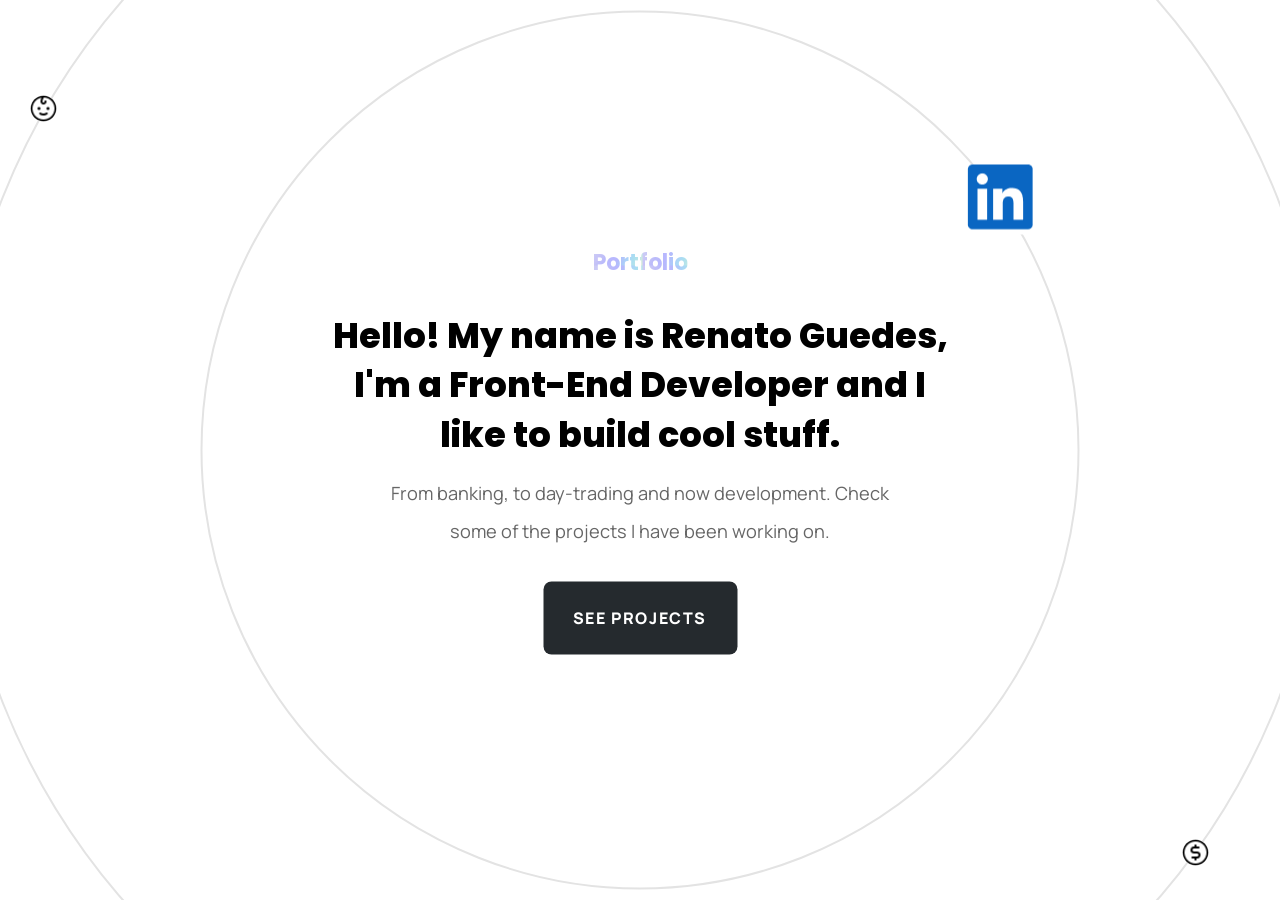
==== index.html @ 3623acf3 "Initial new version" ====
<!DOCTYPE html>
<html lang="en">
  <head>
    <meta charset="UTF-8" />
    <meta http-equiv="X-UA-Compatible" content="IE=edge" />
    <meta name="viewport" content="width=device-width, initial-scale=1.0" />
    <link rel="stylesheet" href="./style.css" type="text/css" />
    <script src="./index.js" defer></script>
    <title>Portfolio</title>
  </head>
  <body>
    <main class="content">
      <div class="circle-three"></div>
      <div class="circle-two">
        <div class="experience-details" id="experienceDetails">
          <h3>
            <span>Eight years of experience<br /></span>
            <span>with financial market</span>
          </h3>
          <p>
            <span>Slowly stepping out due to the high<br /></span>
            <span>volatility and risk involved, searching for a<br /></span>
            <span>better balanced lifestyle.</span>
          </p>
        </div>
      </div>
      <div class="circle-one">
        <div class="information">
          <h3 class="portfolio-name">Portfolio</h3>
          <h1 class="presentation">
            <span
              >Hello! My name is Renato <br class="responsive" />
              Guedes,<br class="break-line-desktop"
            /></span>
            <span
              >I'm a Front-End <br class="responsive" />
              Developer and I <br class="break-line-desktop"
            /></span>
            <span
              >like to <br class="responsive" />
              build cool stuff.</span
            >
          </h1>
          <p class="description">
            <span
              >From banking, to day-trading and now development.
              <br class="responsive" />
              Check <br class="break-line-desktop"
            /></span>
            <span>some of the projects I have been working on.</span>
          </p>
          <div class="show-projects" id="showProjects">
            <a href="./projects.html"> SEE PROJECTS </a>
            <div class="shiny"></div>
          </div>
        </div>
        <a
          target="_blank"
          class="linkedin-icon"
          href="https://www.linkedin.com/in/renato-guedes-7a7aba116/"
        >
          <img src="./images/linkedin-icon.png" alt="linkedin icon colored" />
        </a>
        <img src="./images/baby.png" alt="baby face draw" class="baby-face" />
        <img
          src="./images/dollar-sign.png"
          id="dollarSign"
          alt="dollar sign draw"
          class="dollar-sign"
        />
        <a
          target="_blank"
          class="linkedin-draw"
          href="https://www.linkedin.com/in/renato-guedes-7a7aba116/"
        >
          <img src="./images/linkedin.png" alt="linkedin icon draw" />
        </a>
      </div>
    </main>
  </body>
</html>
---- style.css ----
@import url('https://fonts.googleapis.com/css2?family=Manrope:wght@400;800&family=Poppins:wght@400;700;800&display=swap');

* {
  margin: 0;
  padding: 0;
  box-sizing: border-box;
}

body {
  position: relative;
  overflow: hidden;
}

.content {
  display: flex;
  justify-content: center;
  align-items: center;
  position: relative;
}

.circle-one {
  box-sizing: border-box;
  position: fixed;
  width: 879px;
  height: 879px;
  text-align: center;
  display: flex;
  flex-direction: column;
  justify-content: center;
  align-items: center;
  border: 2px solid #E3E3E3;
  border-radius: 50%;
  padding: 2rem;
  top: 50%;
  left: 50%;
  transform: translate(-50%, -50%);
}

.circle-one h3 {
  font-size: 1.353rem;
  font-size: clamp(1.353rem, 1.3476rem + 0.026999999999999913vw, 1.38rem);
  margin-bottom: 2rem;
  background-image: url(./images/portfolio-image.png);
  color: transparent;
  -webkit-background-clip: text;
  -moz-background-clip: text;
  background-clip: text;
  font-family: 'Poppins', sans-serif;
  font-style: normal;
  font-weight: 700;
  line-height: 33px;
}

.circle-one h1 {
  font-size: 1.4875rem;
  font-size: clamp(1.4875rem, 1.2550000000000001rem + 1.1624999999999999vw, 2.65rem);
  font-family: 'Poppins', sans-serif;
  font-weight: 800;
  font-style: normal;
  line-height: 1.4206;
  margin-bottom: 1rem;
}

.circle-one p {
  font-size: 0.7788rem;
  font-size: clamp(0.7788rem, 0.65856rem + 0.6011999999999998vw, 1.38rem);
  margin-bottom: 2rem;
  font-family: 'Manrope', sans-serif;
  font-style: normal;
  font-weight: 400;
  line-height: 2.0579;
  color: #000000;
  opacity: 0.6;
}

.information {
  display: flex;
  flex-direction: column;
  justify-content: center;
  align-items: center;
}

div.show-projects {
  position: relative;
  text-align: center;
  vertical-align: middle;
  width: 194px;
  height: 73px;
  cursor: pointer;
  color: white;
  background-color: #252A2E;
  border: none;
  border-radius: 8px;
  font-family: 'Manrope', sans-serif;
  font-size: 16px;
  font-weight: 800;
  line-height: 53px;
  letter-spacing: 0.1em;
  cursor: pointer;
  display: flex;
  justify-content: center;
  align-items: center;
  overflow: hidden;
}

.shiny {
  position: absolute;
  width: 100px;
  height: 400px;
  top: -300px;
  left: -20px;
  background: rgba(255, 255, 255, 0.6);
  transform: rotate(45deg);
  transition: 450ms;
}

.show-projects:hover .shiny {
  top: -30px;
  left: 120px;
}

.show-projects a {
  color: inherit;
  text-decoration: none;
}

.circle-two {
  box-sizing: border-box;
  position: fixed;
  width: 1373px;
  height: 1373px;
  display: flex;
  justify-content: center;
  align-items: center;
  border: 2px solid #E3E3E3;
  border-radius: 50%;
  top: 50%;
  left: 50%;
  transform: translate(-50%, -50%);
}

.circle-three {
  box-sizing: border-box;
  position: fixed;
  width: 1935px;
  height: 1935px;
  display: flex;
  justify-content: center;
  align-items: center;
  border: 2px solid #E3E3E3;
  border-radius: 50%;
  top: 50%;
  left: 50%;
  transform: translate(-50%, -50%);
}

br.responsive {
  display: none;
}

img.baby-face {
  position: fixed;
  top: 11%;
  left: -18.2%;
  transform: translate(-50%, -50%);
  background-color: white;
  border-radius: 50%;
}

img.dollar-sign {
  position: fixed;
  top: 96%;
  left: 113.5%;
  transform: translate(-50%, -50%);
  background-color: white;
  border-radius: 50%;
}

a.linkedin-draw {
  display: none;
}


a.linkedin-icon {
  position: fixed;
  top: 21.4%;
  left: 91.2%;
  transform: translate(-50%, -50%);
  background-color: white;
  background-image: url('https://www.linkedin.com/in/renato-guedes-7a7aba116/');
}

.experience-details {
  background-image: url(./images/details-image.png);
  position: fixed;
  top: 70%;
  left: 80.9%;
  transform: translate(-50%, -50%);
  transform: scale(0);
  width: 272px;
  height: 110.28px;
  display: flex;
  flex-direction: column;
  justify-content: center;
  transition: 500ms;
}

.experience-details.active {
  transform: scale(1);
}

.experience-details h3 {
  font-family: 'Poppins';
  font-style: normal;
  font-weight: 800;
  font-size: 14px;
  line-height: 18px;
  text-align: center;
  color: black;
  margin-bottom: 6px;

}

.experience-details p {
  font-family: 'Manrope';
  font-style: normal;
  font-weight: 400;
  font-size: 10px;
  line-height: 14px;
  text-align: center;
  color: black;
  opacity: 0.6; 
}

.placeholders {
  display: none;
}

.transition-fade {
  opacity: 1;
  transition: 300ms;
}

html.is-animating .transition-fade {
  opacity: 0;
}


@media all and (max-width: 650px) {

  body {
    position: relative;
    overflow: hidden;
  }

  .circle-one {
    width: 535.85px;
    height: 535.85px;
    border: 1.21923px solid #E3E3E3;
  }

  .circle-one h3 {
    font-size: 1.353rem;
  }

  .circle-one h1 {
    font-size: 1.4875rem;
    line-height: 30px;
  }

  .circle-one p {
    font-size: 0.7788rem;
    line-height: 23px;
  }

  .circle-two {
    width: 837px;
    height: 837px;
    border: 1.21923px solid #E3E3E3;
  }

  .circle-three {
    transform: translate(-50%, -50%) scale(0);
  }

  br.responsive {
    display: inline-block;
  }

  br.break-line-desktop {
    display: none;
  }

  div.show-projects {
    width: 110px;
    height: 43px;
    font-size: 9.06511px;
    line-height: 30px;
    letter-spacing: 0.1em;
  }

  img.baby-face {
    top: 99.8%;
    left: 40.5%;
    background-color: white;
  }

  img.dollar-sign {
    top: 99.8%;
    left: 50%;
    background-color: white;
  }

  a.linkedin-draw {
    display: inline;
    position: fixed;
    transform: translate(-50%, -50%);
    background-color: white;
    border-radius: 50%;
    top: 99.8%;
    left: 59.5%;
  }

  a.linkedin-icon {
    display: none;
  }

  .experience-details {
    display: none;
  }

}
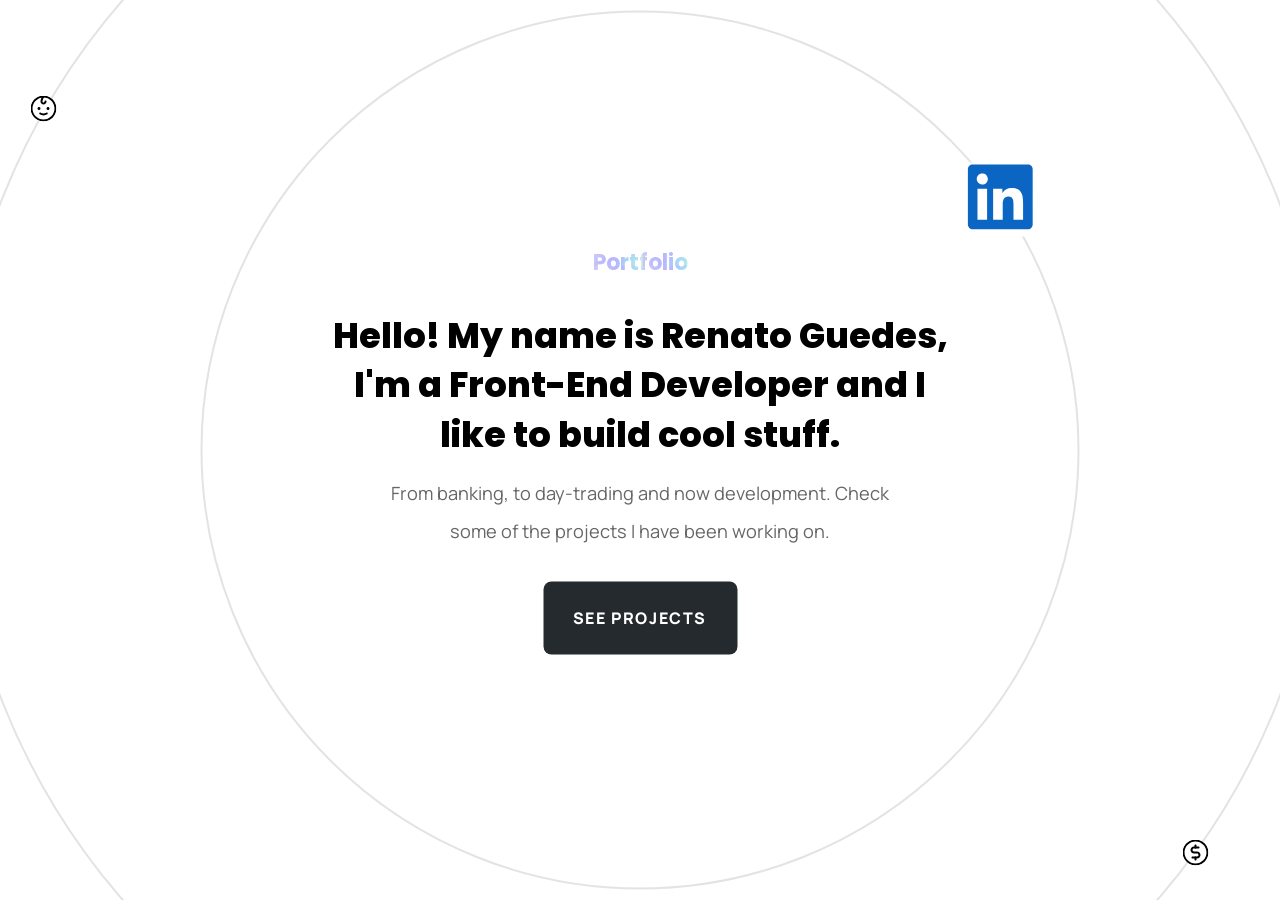
==== commit 8447cb37: "Replace png files for svg files" ====
--- a/index.html
+++ b/index.html
@@ -59,11 +59,11 @@
           class="linkedin-icon"
           href="https://www.linkedin.com/in/renato-guedes-7a7aba116/"
         >
-          <img src="./images/linkedin-icon.png" alt="linkedin icon colored" />
+          <img src="./images/linkedin-icon.svg" alt="linkedin icon colored" />
         </a>
-        <img src="./images/baby.png" alt="baby face draw" class="baby-face" />
+        <img src="./images/baby.svg" alt="baby face draw" class="baby-face" />
         <img
-          src="./images/dollar-sign.png"
+          src="./images/dollar-sign.svg"
           id="dollarSign"
           alt="dollar sign draw"
           class="dollar-sign"
@@ -73,7 +73,7 @@
           class="linkedin-draw"
           href="https://www.linkedin.com/in/renato-guedes-7a7aba116/"
         >
-          <img src="./images/linkedin.png" alt="linkedin icon draw" />
+          <img src="./images/linkedin.svg" alt="linkedin icon draw" />
         </a>
       </div>
     </main>
--- a/style.css
+++ b/style.css
@@ -1,4 +1,4 @@
-@import url('https://fonts.googleapis.com/css2?family=Manrope:wght@400;800&family=Poppins:wght@400;700;800&display=swap');
+@import url("https://fonts.googleapis.com/css2?family=Manrope:wght@400;800&family=Poppins:wght@400;700;800&display=swap");
 
 * {
   margin: 0;
@@ -28,12 +28,14 @@
   flex-direction: column;
   justify-content: center;
   align-items: center;
-  border: 2px solid #E3E3E3;
+  border: 2px solid #e3e3e3;
   border-radius: 50%;
   padding: 2rem;
   top: 50%;
   left: 50%;
   transform: translate(-50%, -50%);
+  opacity: 0;
+  animation: fade-in 1.5s linear forwards 400ms;
 }
 
 .circle-one h3 {
@@ -45,7 +47,7 @@
   -webkit-background-clip: text;
   -moz-background-clip: text;
   background-clip: text;
-  font-family: 'Poppins', sans-serif;
+  font-family: "Poppins", sans-serif;
   font-style: normal;
   font-weight: 700;
   line-height: 33px;
@@ -53,8 +55,12 @@
 
 .circle-one h1 {
   font-size: 1.4875rem;
-  font-size: clamp(1.4875rem, 1.2550000000000001rem + 1.1624999999999999vw, 2.65rem);
-  font-family: 'Poppins', sans-serif;
+  font-size: clamp(
+    1.4875rem,
+    1.2550000000000001rem + 1.1624999999999999vw,
+    2.65rem
+  );
+  font-family: "Poppins", sans-serif;
   font-weight: 800;
   font-style: normal;
   line-height: 1.4206;
@@ -65,7 +71,7 @@
   font-size: 0.7788rem;
   font-size: clamp(0.7788rem, 0.65856rem + 0.6011999999999998vw, 1.38rem);
   margin-bottom: 2rem;
-  font-family: 'Manrope', sans-serif;
+  font-family: "Manrope", sans-serif;
   font-style: normal;
   font-weight: 400;
   line-height: 2.0579;
@@ -88,10 +94,10 @@
   height: 73px;
   cursor: pointer;
   color: white;
-  background-color: #252A2E;
+  background-color: #252a2e;
   border: none;
   border-radius: 8px;
-  font-family: 'Manrope', sans-serif;
+  font-family: "Manrope", sans-serif;
   font-size: 16px;
   font-weight: 800;
   line-height: 53px;
@@ -132,11 +138,13 @@
   display: flex;
   justify-content: center;
   align-items: center;
-  border: 2px solid #E3E3E3;
+  border: 2px solid #e3e3e3;
   border-radius: 50%;
   top: 50%;
   left: 50%;
   transform: translate(-50%, -50%);
+  opacity: 0;
+  animation: fade-in 1.5s linear forwards 400ms;
 }
 
 .circle-three {
@@ -147,11 +155,13 @@
   display: flex;
   justify-content: center;
   align-items: center;
-  border: 2px solid #E3E3E3;
+  border: 2px solid #e3e3e3;
   border-radius: 50%;
   top: 50%;
   left: 50%;
   transform: translate(-50%, -50%);
+  opacity: 0;
+  animation: fade-in 1s linear forwards 400ms;
 }
 
 br.responsive {
@@ -180,14 +190,13 @@
   display: none;
 }
 
-
 a.linkedin-icon {
   position: fixed;
   top: 21.4%;
   left: 91.2%;
   transform: translate(-50%, -50%);
   background-color: white;
-  background-image: url('https://www.linkedin.com/in/renato-guedes-7a7aba116/');
+  background-image: url("https://www.linkedin.com/in/renato-guedes-7a7aba116/");
 }
 
 .experience-details {
@@ -210,7 +219,7 @@
 }
 
 .experience-details h3 {
-  font-family: 'Poppins';
+  font-family: "Poppins";
   font-style: normal;
   font-weight: 800;
   font-size: 14px;
@@ -218,18 +227,17 @@
   text-align: center;
   color: black;
   margin-bottom: 6px;
-
 }
 
 .experience-details p {
-  font-family: 'Manrope';
+  font-family: "Manrope";
   font-style: normal;
   font-weight: 400;
   font-size: 10px;
   line-height: 14px;
   text-align: center;
   color: black;
-  opacity: 0.6; 
+  opacity: 0.6;
 }
 
 .placeholders {
@@ -245,9 +253,17 @@
   opacity: 0;
 }
 
-
-@media all and (max-width: 650px) {
-
+@keyframes fade-in {
+  0% {
+    opacity: 0;
+  }
+
+  100% {
+    opacity: 1;
+  }
+}
+
+@media all and (max-width: 1100px) {
   body {
     position: relative;
     overflow: hidden;
@@ -256,7 +272,7 @@
   .circle-one {
     width: 535.85px;
     height: 535.85px;
-    border: 1.21923px solid #E3E3E3;
+    border: 1.21923px solid #e3e3e3;
   }
 
   .circle-one h3 {
@@ -276,7 +292,7 @@
   .circle-two {
     width: 837px;
     height: 837px;
-    border: 1.21923px solid #E3E3E3;
+    border: 1.21923px solid #e3e3e3;
   }
 
   .circle-three {
@@ -328,5 +344,4 @@
   .experience-details {
     display: none;
   }
-
-}+}
